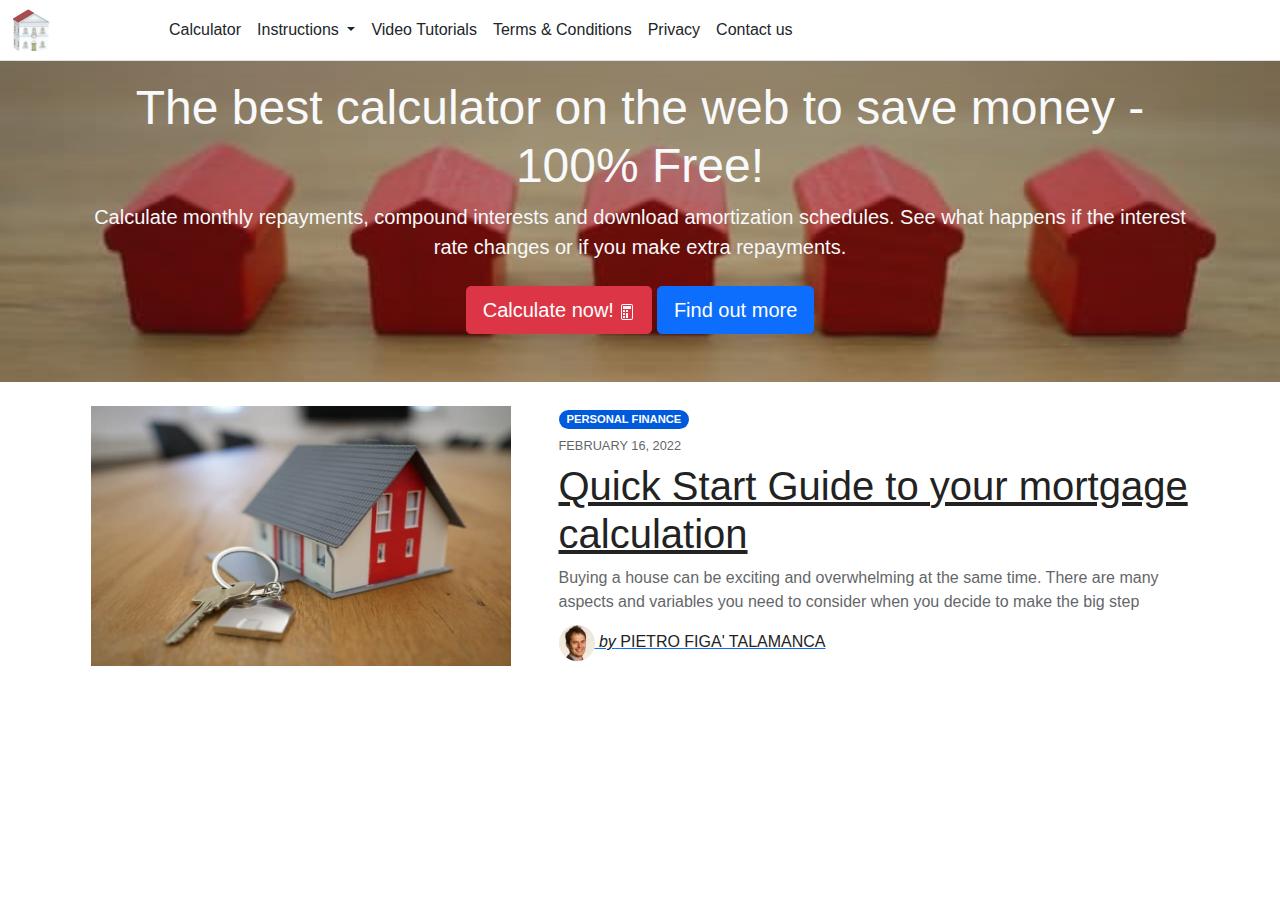
==== index.html @ 788f4bb2 "Update index.html" ====
<!DOCTYPE html>
<html lang="en">
<head>
    <meta charset="utf-8">
    <meta name="viewport" content="width=device-width, initial-scale=1.0">
    <title>Mortgage Calculator Online – Best tool on the web to save money - 100% Free</title>
    <meta name="description" content="Calculate your mortgage monthly repayments, see what happens if the interests change. Easy to use, no sign up needed.">
    <meta name="keywords" content="mortgage calculator, home loan calculator, loan refinance calculator, mortgage refinance calculator, Compound Interest">
    <link rel="stylesheet" href="lib/bootstrap/dist/css/bootstrap.min.css">
    <link rel="stylesheet" href="css/styles.css">
    <link rel="icon" href="Assets/Logo_small_tab.png">
</head>
<body>
    <div data-include="topmenu.html"></div>

    <main role="main" style="margin-top:55px;">
        <section class="jumbotron LSD_Jumbotron text-center py-4 my-4">
            <div class="container">
                <h1 class="display-5 fw-normal text-light article-title">The best calculator on the web to save money - 100% Free!</h1>
                <p class="lead text-light">Calculate monthly repayments, compound interests and download amortization schedules. See what happens if the interest rate changes or if you make extra repayments.</p>
                <p>
                    <a href="https://www.app.mortgage-calculator-online.com" class="btn btn-danger btn-lg my-2">
                        Calculate now!
                        <i>
                            <svg xmlns="http://www.w3.org/2000/svg" width="16" height="16" fill="currentColor" class="bi bi-calculator" viewBox="0 0 16 16">
                                <path d="M12 1a1 1 0 0 1 1 1v12a1 1 0 0 1-1 1H4a1 1 0 0 1-1-1V2a1 1 0 0 1 1-1h8zM4 0a2 2 0 0 0-2 2v12a2 2 0 0 0 2 2h8a2 2 0 0 0 2-2V2a2 2 0 0 0-2-2H4z"></path>
                                <path d="M4 2.5a.5.5 0 0 1 .5-.5h7a.5.5 0 0 1 .5.5v2a.5.5 0 0 1-.5.5h-7a.5.5 0 0 1-.5-.5v-2zm0 4a.5.5 0 0 1 .5-.5h1a.5.5 0 0 1 .5.5v1a.5.5 0 0 1-.5.5h-1a.5.5 0 0 1-.5-.5v-1zm0 3a.5.5 0 0 1 .5-.5h1a.5.5 0 0 1 .5.5v1a.5.5 0 0 1-.5.5h-1a.5.5 0 0 1-.5-.5v-1zm0 3a.5.5 0 0 1 .5-.5h1a.5.5 0 0 1 .5.5v1a.5.5 0 0 1-.5.5h-1a.5.5 0 0 1-.5-.5v-1zm3-6a.5.5 0 0 1 .5-.5h1a.5.5 0 0 1 .5.5v1a.5.5 0 0 1-.5.5h-1a.5.5 0 0 1-.5-.5v-1zm0 3a.5.5 0 0 1 .5-.5h1a.5.5 0 0 1 .5.5v4a.5.5 0 0 1-.5.5h-1a.5.5 0 0 1-.5-.5v-4z"></path>
                            </svg>
                        </i>
                    </a>
                    <a href="Mortgage-guide.html" class="btn btn-primary btn-lg my-2">Find out more</a>
                </p>
            </div>
        </section>

        <section class="LSD-Blog-Container container LSD-entry">
            <div class="row" id="infinite-scroll-container">
                <div class="col-md-12">
                    <article itemscope="itemscope" itemtype="http://schema.org/BlogPosting" itemprop="blogPost">
                        <div class="row" style="padding-bottom: 30px; margin-right: -15px; margin-left: -15px;">
                            <div class="col-sm-5">
                                <a href="Mortgage-guide.html">
                                    <img width="420" height="260" src="Assets/tierra-mallorca-rgJ1J8SDEAY-unsplash.jpg" class="attachment-homepage-list-size size-homepage-list-size wp-post-image" alt="Wooden model of a house with a bunch of keys, symbolizing home ownership instructions" />
                                </a>
                            </div>
                            <div class="col-sm-7 pt-1">
                                <div style="overflow: hidden; margin-bottom: 0.1em;">
                                    <div style="margin-bottom: 5px; padding-right: 5px; display: block; float: left; line-height: 1; vertical-align: top; font-size: .7em; font-weight: 700; text-decoration: none; text-transform: uppercase;">
                                        <span style="cursor: inherit; padding: 3px 8px 2px; display: inline-block; height: auto; line-height: 1.2em; border-radius: 10px; color: #fff; vertical-align: top; text-decoration: none; background-color: #005BDC;">Personal Finance</span>
                                    </div>
                                </div>
                                <div style="opacity: .7; vertical-align: baseline; margin-bottom: 0.5em; font-size: .8em; text-transform: uppercase;">
                                    <span style="color: inherit; margin: 0 2em 0 0; vertical-align: middle;">
                                        <time datetime="2022-02-16T13:43:56+10:00" itemprop="datePublished">February 16, 2022</time>
                                    </span>
                                </div>
                                <h1 class="jumbotron-heading" itemprop="headline">
                                    <a style="color: #222;" href="Mortgage-guide.html">Quick Start Guide to your mortgage calculation</a>
                                </h1>
                                <div style="opacity: .7; line-height: 1.5; margin-bottom: 0.7em;">Buying a house can be exciting and overwhelming at the same time. There are many aspects and variables you need to consider when you decide to make the big step</div>
                                <a href="https://www.linkedin.com/in/pietrofigatalamanca/">
                                    <span style="display: inline-block; vertical-align: middle;">
                                        <img alt="Pietro Figa' Talamanca" src="Assets/P_Pic.jpg" style="margin-right: 10px; width: 36px; margin: 0 auto; border-radius: 50%;" />
                                    </span>
                                    <span style="font-style: italic; color: #222;">by</span>
                                    <span style="text-transform: uppercase; color: #222;">Pietro Figa' Talamanca</span>
                                </a>
                            </div>
                        </div>
                    </article>
                </div>
            </div>
        </section>
    </main>

    <script src="lib/jquery/dist/jquery.min.js"></script>
    <script src="lib/bootstrap/dist/js/bootstrap.bundle.min.js"></script>
    <script src="js/include-menu.js"></script>
</body>
</html>
---- css/styles.css ----
/* Custom styles for the website */

body {
    font-family: Arial, sans-serif;
}

.navbar {
    background-color: #ffffff;
    border-bottom: 1px solid #e0e0e0;
}

.navbar .nav-link {
    color: #000000;
}

.navbar .nav-link:hover {
    color: #0056b3;
}

.jumbotron-heading {
    font-size: 2.5rem;
    font-weight: 500;
    line-height: 1.2;
}

.LSD_Jumbotron {
    background: linear-gradient(rgba(50, 50, 50, 0.3), rgba(50, 50, 50, 0.1)), url('../Assets/tierra-mallorca-JXI2Ap8dTNc-unsplash.jpg');
    background-size: cover;
    background-position: center center;
}

.LSD-Blog-Container .row {
    margin: 0;
    padding: 0;
}

.article-category {
    margin-bottom: 1rem;
}

.article-title {
    color: #ffffff;
}

.article-date {
    margin-bottom: 1rem;
}

.author-link {
    display: flex;
    align-items: center;
}

.author-img {
    margin-right: 10px;
    width: 36px;
    border-radius: 50%;
}

.main-content {
    padding-top: 55px;
}

.footer {
    background-color: #f8f9fa;
    padding: 1rem;
    text-align: center;
}

.blog-pagination a {
    margin: 0 5px;
}

.LSD_BackgroundImage2 {
    background-image: url('../Assets/Logo_small_tab.png');
    background-size: contain;
    background-repeat: no-repeat;
}
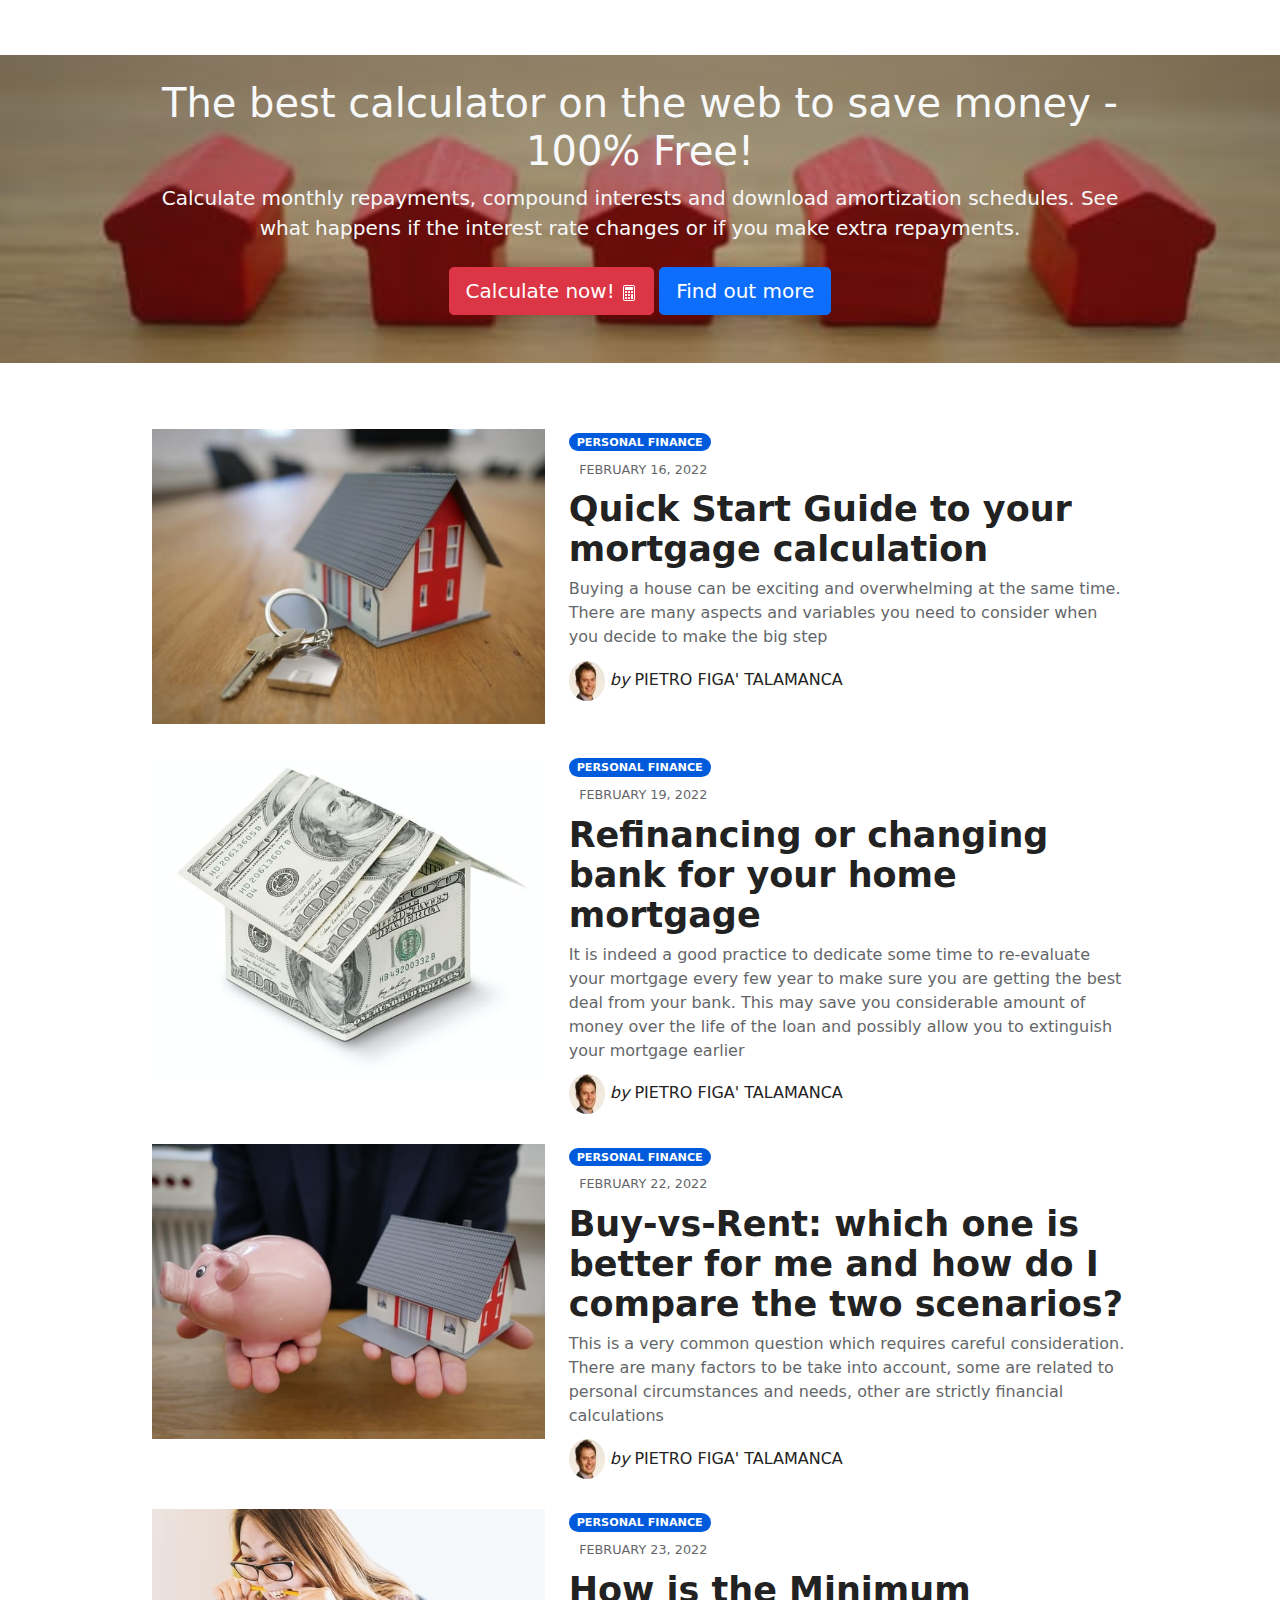
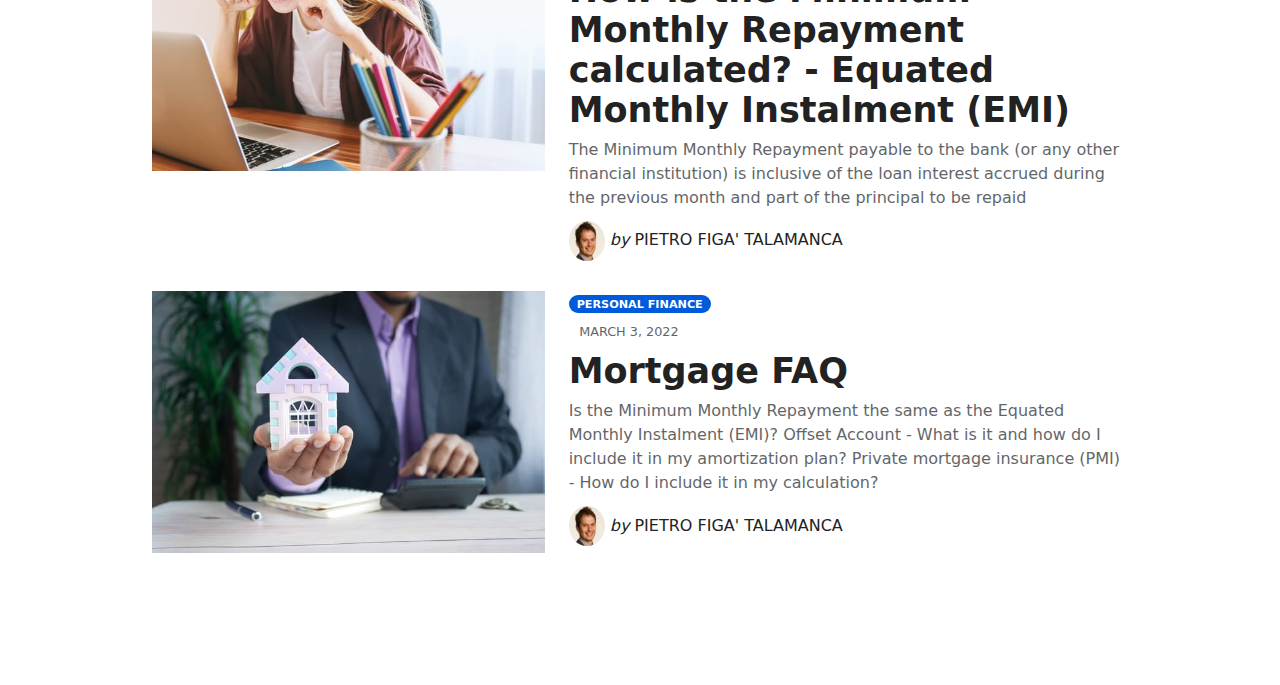
==== commit 5366a7e7: "Handmade" ====
--- a/index.html
+++ b/index.html
@@ -1,80 +1,281 @@
+
 <!DOCTYPE html>
 <html lang="en">
+
+
 <head>
-    <meta charset="utf-8">
-    <meta name="viewport" content="width=device-width, initial-scale=1.0">
-    <title>Mortgage Calculator Online – Best tool on the web to save money - 100% Free</title>
-    <meta name="description" content="Calculate your mortgage monthly repayments, see what happens if the interests change. Easy to use, no sign up needed.">
-    <meta name="keywords" content="mortgage calculator, home loan calculator, loan refinance calculator, mortgage refinance calculator, Compound Interest">
-    <link rel="stylesheet" href="lib/bootstrap/dist/css/bootstrap.min.css">
-    <link rel="stylesheet" href="css/styles.css">
-    <link rel="icon" href="Assets/Logo_small_tab.png">
+    
+    <script async src="https://pagead2.googlesyndication.com/pagead/js/adsbygoogle.js?client=ca-pub-4188197119245665"
+     crossorigin="anonymous"></script>
+    
+    <meta charset="utf-8" />
+    <meta name="viewport" content="width=device-width, initial-scale=1.0" />
+    <title>Mortgage Calculator &#x2013; FREE! </title>
+
+
+
+<meta name="description" content="Calculate your mortgage monthly repayments, see what happens if the interests change. Easy to use, no sign up needed.">
+    <meta name="keywords" content="mortgage calculator, morgage calculator, mortgage caculater, morgage caculater, mortgage calculator monthly payment, mortgage calculator with extra payments, mortgage calculator app, mortgage calculator canada, mortgage calculator uk, morgage calculator formula, morgage caculater formula, mortgage caculater formula, morgage calculator canada, mortgage caculater canada, morgage calculator uk, morgage caculater canada, mortgage caculater uk, morgage caculater uk" />
+
+    <meta name="google-site-verification" content="1e32amAsIhcjnniWPD1Z1O2ujYNUBiGy9SEZVgwBjfk" />
+    <meta name="p:domain_verify" content="61da562d30f2eb0b508a7dcbc0988277" /> <!--Pinterest-->
+
+    <link rel="stylesheet" href="lib/bootstrap/dist/css/bootstrap.min.css" />
+    <link rel="stylesheet" href="css/sited6ab.css?v=LKgXnOT71qH8-6R6Qz0LZAA0JWt9eX24TVraSShV5bo" />
+    <link rel="stylesheet" href="AspCorePOC.stylesb21f.css?v=fwntdCdYQKenxJHWRF_RyZ0mTrzoKbPcGIkeerfV-LY" />
+        <link rel="icon" href="Assets/Logo_small_tab.png">
+
 </head>
 <body>
+    <!--<header>
+        <nav b-cyro5tijtr class="navbar navbar-expand-sm navbar-toggleable-sm navbar-light bg-white border-bottom box-shadow mb-3 fixed-top">
+            <div b-cyro5tijtr class="container">
+        <button b-cyro5tijtr type="button" id="logoSmall" onclick="window.location.href = 'index.html'" class="btn btn-link LSD_BackgroundImage2 m-0 p-0" href="#" style="min-height:44px; min-width:149px"></button>
+
+                <button b-cyro5tijtr class="navbar-toggler" type="button" data-bs-toggle="collapse" data-bs-target=".navbar-collapse" aria-controls="navbarSupportedContent"
+                        aria-expanded="false" aria-label="Toggle navigation">
+                    <span b-cyro5tijtr class="navbar-toggler-icon"></span>
+                </button>
+                <div b-cyro5tijtr class="navbar-collapse collapse d-sm-inline-flex justify-content-between">
+                    <ul b-cyro5tijtr class="navbar-nav flex-grow-1">
+                        <li b-cyro5tijtr class="nav-item">
+                            <a b-cyro5tijtr class="nav-link text-dark"  href="https://localhost:7267/">Calculator</a>
+                        </li>
+
+                        <li b-cyro5tijtr class="nav-item dropdown">
+                            <a b-cyro5tijtr class="nav-link text-dark dropdown-toggle" href="#" id="navbarDropdown" role="button" data-bs-toggle="dropdown" aria-expanded="false">
+                                Instructions
+                            </a>
+                            <ul b-cyro5tijtr class="dropdown-menu" aria-labelledby="navbarDropdown">
+                                <li b-cyro5tijtr><a class="dropdown-item" href="Mortgage-guide.html">1. Quick start guide</a></li>
+                                <li b-cyro5tijtr><a class="dropdown-item" href="Refinance.html">2. Refinancing or changing bank</a></li>
+                                <li b-cyro5tijtr><a class="dropdown-item" href="Buy-vs-rent.html">3. Buy-vs-Rent: which one is better</a></li>
+                                <li b-cyro5tijtr><a class="dropdown-item" href="Equated-monthly-instalment.html">4. Equated Monthly Instalment</a></li>
+                                <li b-cyro5tijtr><a class="dropdown-item" href="Mortgage-faq.html">5. Mortgage FAQ</a></li>
+
+                            </ul>
+                        </li>
+
+
+
+
+
+                        <li b-cyro5tijtr class="nav-item">
+                            <a class="nav-link text-dark" href="Terms-and-conditions.html">Terms &amp; Conditions</a>
+                        </li>
+                        <li b-cyro5tijtr class="nav-item">
+                            <a class="nav-link text-dark" href="Privacy.html">Privacy</a>
+                        </li>
+                        <li b-cyro5tijtr class="nav-item">
+                            <a class="nav-link text-dark" href="Contacts.html">Contact us</a>
+                        </li>
+                    </ul>
+                </div>
+            </div>
+        </nav>
+    </header>-->
+
     <div data-include="topmenu.html"></div>
 
-    <main role="main" style="margin-top:55px;">
-        <section class="jumbotron LSD_Jumbotron text-center py-4 my-4">
-            <div class="container">
-                <h1 class="display-5 fw-normal text-light article-title">The best calculator on the web to save money - 100% Free!</h1>
-                <p class="lead text-light">Calculate monthly repayments, compound interests and download amortization schedules. See what happens if the interest rate changes or if you make extra repayments.</p>
-                <p>
-                    <a href="https://www.app.mortgage-calculator-online.com" class="btn btn-danger btn-lg my-2">
-                        Calculate now!
-                        <i>
-                            <svg xmlns="http://www.w3.org/2000/svg" width="16" height="16" fill="currentColor" class="bi bi-calculator" viewBox="0 0 16 16">
-                                <path d="M12 1a1 1 0 0 1 1 1v12a1 1 0 0 1-1 1H4a1 1 0 0 1-1-1V2a1 1 0 0 1 1-1h8zM4 0a2 2 0 0 0-2 2v12a2 2 0 0 0 2 2h8a2 2 0 0 0 2-2V2a2 2 0 0 0-2-2H4z"></path>
-                                <path d="M4 2.5a.5.5 0 0 1 .5-.5h7a.5.5 0 0 1 .5.5v2a.5.5 0 0 1-.5.5h-7a.5.5 0 0 1-.5-.5v-2zm0 4a.5.5 0 0 1 .5-.5h1a.5.5 0 0 1 .5.5v1a.5.5 0 0 1-.5.5h-1a.5.5 0 0 1-.5-.5v-1zm0 3a.5.5 0 0 1 .5-.5h1a.5.5 0 0 1 .5.5v1a.5.5 0 0 1-.5.5h-1a.5.5 0 0 1-.5-.5v-1zm0 3a.5.5 0 0 1 .5-.5h1a.5.5 0 0 1 .5.5v1a.5.5 0 0 1-.5.5h-1a.5.5 0 0 1-.5-.5v-1zm3-6a.5.5 0 0 1 .5-.5h1a.5.5 0 0 1 .5.5v1a.5.5 0 0 1-.5.5h-1a.5.5 0 0 1-.5-.5v-1zm0 3a.5.5 0 0 1 .5-.5h1a.5.5 0 0 1 .5.5v4a.5.5 0 0 1-.5.5h-1a.5.5 0 0 1-.5-.5v-4z"></path>
-                            </svg>
-                        </i>
-                    </a>
-                    <a href="Mortgage-guide.html" class="btn btn-primary btn-lg my-2">Find out more</a>
-                </p>
+
+    <main b-cyro5tijtr role="main" class="" style=" margin-top:55px; ">
+
+        <style>
+            html {
+                scroll-behavior: smooth;
+            }
+
+            #section1 {
+                height: 100px;
+                background-color: green;
+            }
+
+            #section2 {
+                height: 100px;
+                background-color: silver;
+            }
+
+            .LSD_Jumbotron {
+                /*background-image: url("...");*/
+                background: linear-gradient( rgba(50, 50, 50, 0.3), rgba(50, 50, 50, 0.1) ), url('Assets/tierra-mallorca-JXI2Ap8dTNc-unsplash.jpg');
+                background-size: cover;
+                background-position: center center;
+            }
+
+            .jumbotron {
+                background-color: rgba(255,255,255,0);
+                border-radius: 0;
+            }
+        </style>
+
+
+        <main role="main">
+
+            <section class="jumbotron LSD_Jumbotron text-center py-4 my-4">
+                <div class="container">
+                    <h1 class="jumbotron-heading text-light">The best calculator on the web to save money - 100% Free!</h1>
+                    <p class="lead text-light">Calculate monthly repayments, compound interests and download amortization schedules. See what happens if the interest rate changes or if you make extra repayments.</p>
+                    <p>
+                        <a href="calculator.html" class="btn btn-danger btn-lg my-2">
+                            Calculate now!
+                            <i>
+                                <svg xmlns="http://www.w3.org/2000/svg" width="16" height="16" fill="currentColor" class="bi bi-calculator" viewBox="0 0 16 16">
+                                    <path d="M12 1a1 1 0 0 1 1 1v12a1 1 0 0 1-1 1H4a1 1 0 0 1-1-1V2a1 1 0 0 1 1-1h8zM4 0a2 2 0 0 0-2 2v12a2 2 0 0 0 2 2h8a2 2 0 0 0 2-2V2a2 2 0 0 0-2-2H4z" />
+                                    <path d="M4 2.5a.5.5 0 0 1 .5-.5h7a.5.5 0 0 1 .5.5v2a.5.5 0 0 1-.5.5h-7a.5.5 0 0 1-.5-.5v-2zm0 4a.5.5 0 0 1 .5-.5h1a.5.5 0 0 1 .5.5v1a.5.5 0 0 1-.5.5h-1a.5.5 0 0 1-.5-.5v-1zm0 3a.5.5 0 0 1 .5-.5h1a.5.5 0 0 1 .5.5v1a.5.5 0 0 1-.5.5h-1a.5.5 0 0 1-.5-.5v-1zm0 3a.5.5 0 0 1 .5-.5h1a.5.5 0 0 1 .5.5v1a.5.5 0 0 1-.5.5h-1a.5.5 0 0 1-.5-.5v-1zm3-6a.5.5 0 0 1 .5-.5h1a.5.5 0 0 1 .5.5v1a.5.5 0 0 1-.5.5h-1a.5.5 0 0 1-.5-.5v-1zm0 3a.5.5 0 0 1 .5-.5h1a.5.5 0 0 1 .5.5v1a.5.5 0 0 1-.5.5h-1a.5.5 0 0 1-.5-.5v-1zm0 3a.5.5 0 0 1 .5-.5h1a.5.5 0 0 1 .5.5v1a.5.5 0 0 1-.5.5h-1a.5.5 0 0 1-.5-.5v-1zm3-6a.5.5 0 0 1 .5-.5h1a.5.5 0 0 1 .5.5v1a.5.5 0 0 1-.5.5h-1a.5.5 0 0 1-.5-.5v-1zm0 3a.5.5 0 0 1 .5-.5h1a.5.5 0 0 1 .5.5v4a.5.5 0 0 1-.5.5h-1a.5.5 0 0 1-.5-.5v-4z" />
+                                </svg>
+                            </i>
+                        </a>
+                        <a href="Mortgage-guide.html" class="btn btn-primary btn-lg my-2">Find out more</a>
+                    </p>
+                </div>
+            </section>
+
+
+            <div class="LSD-Blog-Container container LSD-entry">
+                <div class="row" id="infinite-scroll-container">
+                    <div class="col-md-12">
+                        <article id="1" class style="display: block; margin:0; padding:0; border:0; font: inherit; vertical-align: baseline; box-sizing:border-box; word-break:break-word " itemscope="itemscope" itemtype="http://schema.org/BlogPosting" itemprop="blogPost">
+                            <div class="row " style="padding-bottom: 30px; margin-right: -15px; margin-left: -15px;">
+                                <div class="col-sm-5"><a class href="Mortgage-guide.html"><img width="420" height="260" src="Assets/tierra-mallorca-rgJ1J8SDEAY-unsplash.jpg" style="width: 100%; height: auto;margin: 0 auto;max-width: 100%;" class="attachment-homepage-list-size size-homepage-list-size wp-post-image" alt /></a></div>
+                                <div class="col-sm-7 pt-1">
+                                    <div class style="overflow: hidden; margin-bottom: 0.1em;"><div class style="margin-bottom: 5px; padding-right: 5px; display: block; float: left; line-height: 1; vertical-align: top; font-size: .7em; font-weight: 700; text-decoration: none; text-transform: uppercase;"><span style="cursor:inherit; padding: 3px 8px 2px; display: inline-block; height: auto; line-height: 1.2em; border-radius: 10px; color: #fff;  vertical-align: top; text-decoration: none; background-color: #005BDC; color: #ffffff; " rel="category tag">Personal Finance</span></div></div>
+                                    <div class style="opacity: .7;vertical-align: baseline; margin-bottom: 0.5em; font-size: .8em;text-transform: uppercase;">
+                                        <span class style=" color: inherit; margin: 0 2em 0 0;vertical-align: middle;">
+                                            <span class style="top: 2px;color: inherit;padding-right: 0.5em; position: relative; top: 1px; display: inline-block; font-family: Glyphicons Halflings;font-style: normal; line-height: 1;" aria-hidden="true"></span>
+                                            <time class datetime="2022-02-16T13:43:56&#x2B;10:00" itemprop="datePublished">February 16, 2022</time>
+                                        </span>
+                                    </div>
+                                    <h1 class="jumbotron-heading" style=" margin: 9px auto 8px;font-weight: 600; line-height: 40px;font-size: 35px;opacity: 1;visibility: visible;transition: opacity 0.24s ease-in-out; word-break: break-word;" itemprop="headline"><a style="color: #222;" href="Mortgage-guide.html">Quick Start Guide to your mortgage calculation</a></h1>
+                                    <div class style=" opacity: .7; line-height: 1.5; margin-bottom: 0.7em;">Buying a house can be exciting and overwhelming at the same time. There are many aspects and variables you need to consider when you decide to make the big step</div>
+                                    <a class href="https://www.linkedin.com/in/pietrofigatalamanca/">
+                                        <span class style="display: inline-block; vertical-align: middle;"><img alt src="Assets/P_Pic.jpg" class style="margin-right: 10px; width: 36px;margin: 0 auto;border-radius: 50%;" height="40" width="40" loading="lazy" /></span>
+                                        <span class style="font-style: italic;color: #222;">by</span>
+                                        <span class style="text-transform: uppercase;color: #222;">Pietro Figa&#x27; Talamanca</span>
+                                    </a>
+                                </div>
+                            </div>
+                        </article>
+                    </div>
+                </div>
+
+                <div>
+                    <div class="col-md-12">
+                        <article id="2" class style="display: block; margin:0; padding:0; border:0; font: inherit; vertical-align: baseline; box-sizing:border-box; word-break:break-word " itemscope="itemscope" itemtype="http://schema.org/BlogPosting" itemprop="blogPost">
+                            <div class="row " style="padding-bottom: 30px; margin-right: -15px; margin-left: -15px;">
+                                <div class="col-sm-5"><a class href="Refinance.html"><img width="420" height="260" src="Assets/kostiantyn-li-1sCXwVoqKAw-unsplash.jpg" style="width: 100%; height: auto;margin: 0 auto;max-width: 100%;" class="attachment-homepage-list-size size-homepage-list-size wp-post-image" alt /></a></div>
+                                <div class="col-sm-7 pt-1">
+                                    <div class style="overflow: hidden; margin-bottom: 0.1em;"><div class style="margin-bottom: 5px; padding-right: 5px; display: block; float: left; line-height: 1; vertical-align: top; font-size: .7em; font-weight: 700; text-decoration: none; text-transform: uppercase;"><span style="cursor:inherit; padding: 3px 8px 2px; display: inline-block; height: auto; line-height: 1.2em; border-radius: 10px; color: #fff;  vertical-align: top; text-decoration: none; background-color: #005BDC; color: #ffffff; " rel="category tag">Personal Finance</span></div></div>
+                                    <div class style="opacity: .7;vertical-align: baseline; margin-bottom: 0.5em; font-size: .8em;text-transform: uppercase;">
+                                        <span class style=" color: inherit; margin: 0 2em 0 0;vertical-align: middle;">
+                                            <span class style="top: 2px;color: inherit;padding-right: 0.5em; position: relative; top: 1px; display: inline-block; font-family: Glyphicons Halflings;font-style: normal; line-height: 1;" aria-hidden="true"></span>
+                                            <time class datetime="2022-02-16T13:43:56&#x2B;10:00" itemprop="datePublished">February 19, 2022</time>
+                                        </span>
+                                    </div>
+                                    <h1 class="jumbotron-heading" style=" margin: 9px auto 8px;font-weight: 600; line-height: 40px;font-size: 35px;opacity: 1;visibility: visible;transition: opacity 0.24s ease-in-out; word-break: break-word;" itemprop="headline"><a style="color: #222;" href="Refinance.html">Refinancing or changing bank for your home mortgage</a></h1>
+                                    <div class style=" opacity: .7; line-height: 1.5; margin-bottom: 0.7em;">It is indeed a good practice to dedicate some time to re-evaluate your mortgage every few year to make sure you are getting the best deal from your bank. This may save you considerable amount of money over the life of the loan and possibly allow you to extinguish your mortgage earlier</div>
+                                    <a class href="https://www.linkedin.com/in/pietrofigatalamanca/">
+                                        <span class style="display: inline-block; vertical-align: middle;"><img alt src="Assets/P_Pic.jpg" class style="margin-right: 10px; width: 36px;margin: 0 auto;border-radius: 50%;" height="40" width="40" loading="lazy" /></span>
+                                        <span class style="font-style: italic;color: #222;">by</span>
+                                        <span class style="text-transform: uppercase;color: #222;">Pietro Figa&#x27; Talamanca</span>
+                                    </a>
+                                </div>
+                            </div>
+                        </article>
+                    </div>
+                </div>
+
+                <div>
+                    <div class="col-md-12">
+                        <article id="3" class style="display: block; margin:0; padding:0; border:0; font: inherit; vertical-align: baseline; box-sizing:border-box; word-break:break-word " itemscope="itemscope" itemtype="http://schema.org/BlogPosting" itemprop="blogPost">
+                            <div class="row " style="padding-bottom: 30px; margin-right: -15px; margin-left: -15px;">
+                                <div class="col-sm-5"><a class href="Buy-vs-rent.html"><img width="420" height="260" src="Assets/tierra-mallorca-bXmuxaT6PjY-unsplash.jpg" style="width: 100%; height: auto;margin: 0 auto;max-width: 100%;" class="attachment-homepage-list-size size-homepage-list-size wp-post-image" alt /></a></div>
+                                <div class="col-sm-7 pt-1">
+                                    <div class style="overflow: hidden; margin-bottom: 0.1em;"><div class style="margin-bottom: 5px; padding-right: 5px; display: block; float: left; line-height: 1; vertical-align: top; font-size: .7em; font-weight: 700; text-decoration: none; text-transform: uppercase;"><span style="cursor:inherit; padding: 3px 8px 2px; display: inline-block; height: auto; line-height: 1.2em; border-radius: 10px; color: #fff;  vertical-align: top; text-decoration: none; background-color: #005BDC; color: #ffffff; " rel="category tag">Personal Finance</span></div></div>
+                                    <div class style="opacity: .7;vertical-align: baseline; margin-bottom: 0.5em; font-size: .8em;text-transform: uppercase;">
+                                        <span class style=" color: inherit; margin: 0 2em 0 0;vertical-align: middle;">
+                                            <span class style="top: 2px;color: inherit;padding-right: 0.5em; position: relative; top: 1px; display: inline-block; font-family: Glyphicons Halflings;font-style: normal; line-height: 1;" aria-hidden="true"></span>
+                                            <time class datetime="2022-02-16T13:43:56&#x2B;10:00" itemprop="datePublished">February 22, 2022</time>
+                                        </span>
+                                    </div>
+                                    <h1 class="jumbotron-heading" style=" margin: 9px auto 8px;font-weight: 600; line-height: 40px;font-size: 35px;opacity: 1;visibility: visible;transition: opacity 0.24s ease-in-out; word-break: break-word;" itemprop="headline"><a style="color: #222;" href="Buy-vs-rent.html">Buy-vs-Rent: which one is better for me and how do I compare the two scenarios? </a></h1>
+                                    <div class style=" opacity: .7; line-height: 1.5; margin-bottom: 0.7em;">This is a very common question which requires careful consideration. There are many factors to be take into account, some are related to personal circumstances and needs, other are strictly financial calculations</div>
+                                    <a class href="https://www.linkedin.com/in/pietrofigatalamanca/">
+                                        <span class style="display: inline-block; vertical-align: middle;"><img alt src="Assets/P_Pic.jpg" class style="margin-right: 10px; width: 36px;margin: 0 auto;border-radius: 50%;" height="40" width="40" loading="lazy" /></span>
+                                        <span class style="font-style: italic;color: #222;">by</span>
+                                        <span class style="text-transform: uppercase;color: #222;">Pietro Figa&#x27; Talamanca</span>
+                                    </a>
+                                </div>
+                            </div>
+                        </article>
+                    </div>
+                </div>
+
+                <div>
+                    <div class="col-md-12">
+                        <article id="4" class style="display: block; margin:0; padding:0; border:0; font: inherit; vertical-align: baseline; box-sizing:border-box; word-break:break-word " itemscope="itemscope" itemtype="http://schema.org/BlogPosting" itemprop="blogPost">
+                            <div class="row " style="padding-bottom: 30px; margin-right: -15px; margin-left: -15px;">
+                                <div class="col-sm-5"><a class href="Equated-monthly-instalment.html"><img width="420" height="260" src="Assets/jeshoots-com-2vD8lIhdnw-unsplash.jpg" style="width: 100%; height: auto;margin: 0 auto;max-width: 100%;" class="attachment-homepage-list-size size-homepage-list-size wp-post-image" alt /></a></div>
+                                <div class="col-sm-7 pt-1">
+                                    <div class style="overflow: hidden; margin-bottom: 0.1em;"><div class style="margin-bottom: 5px; padding-right: 5px; display: block; float: left; line-height: 1; vertical-align: top; font-size: .7em; font-weight: 700; text-decoration: none; text-transform: uppercase;"><span style="cursor:inherit; padding: 3px 8px 2px; display: inline-block; height: auto; line-height: 1.2em; border-radius: 10px; color: #fff;  vertical-align: top; text-decoration: none; background-color: #005BDC; color: #ffffff; " rel="category tag">Personal Finance</span></div></div>
+                                    <div class style="opacity: .7;vertical-align: baseline; margin-bottom: 0.5em; font-size: .8em;text-transform: uppercase;">
+                                        <span class style=" color: inherit; margin: 0 2em 0 0;vertical-align: middle;">
+                                            <span class style="top: 2px;color: inherit;padding-right: 0.5em; position: relative; top: 1px; display: inline-block; font-family: Glyphicons Halflings;font-style: normal; line-height: 1;" aria-hidden="true"></span>
+                                            <time class datetime="2022-02-16T13:43:56&#x2B;10:00" itemprop="datePublished">February 23, 2022</time>
+                                        </span>
+                                    </div>
+                                    <h1 class="jumbotron-heading" style=" margin: 9px auto 8px;font-weight: 600; line-height: 40px;font-size: 35px;opacity: 1;visibility: visible;transition: opacity 0.24s ease-in-out; word-break: break-word;" itemprop="headline"><a style="color: #222;" href="Equated-monthly-instalment.html">How is the Minimum Monthly Repayment calculated? - Equated Monthly Instalment (EMI)</a></h1>
+                                    <div class style=" opacity: .7; line-height: 1.5; margin-bottom: 0.7em;">The Minimum Monthly Repayment payable to the bank (or any other financial institution) is inclusive of the loan interest accrued during the previous month and part of the principal to be repaid</div>
+                                    <a class href="https://www.linkedin.com/in/pietrofigatalamanca/">
+                                        <span class style="display: inline-block; vertical-align: middle;"><img alt src="Assets/P_Pic.jpg" class style="margin-right: 10px; width: 36px;margin: 0 auto;border-radius: 50%;" height="40" width="40" loading="lazy" /></span>
+                                        <span class style="font-style: italic;color: #222;">by</span>
+                                        <span class style="text-transform: uppercase;color: #222;">Pietro Figa&#x27; Talamanca</span>
+                                    </a>
+                                </div>
+                            </div>
+                        </article>
+                    </div>
+                </div>
+
+                <div>
+                    <div class="col-md-12">
+                        <article id="5" class style="display: block; margin:0; padding:0; border:0; font: inherit; vertical-align: baseline; box-sizing:border-box; word-break:break-word " itemscope="itemscope" itemtype="http://schema.org/BlogPosting" itemprop="blogPost">
+                            <div class="row " style="padding-bottom: 30px; margin-right: -15px; margin-left: -15px;">
+                                <div class="col-sm-5"><a class href="Mortgage-faq.html"><img width="420" height="260" src="Assets/towfiqu-barbhuiya-05XcCfTOzN4-unsplash.jpg" style="width: 100%; height: auto;margin: 0 auto;max-width: 100%;" class="attachment-homepage-list-size size-homepage-list-size wp-post-image" alt /></a></div>
+                                <div class="col-sm-7 pt-1">
+                                    <div class style="overflow: hidden; margin-bottom: 0.1em;"><div class style="margin-bottom: 5px; padding-right: 5px; display: block; float: left; line-height: 1; vertical-align: top; font-size: .7em; font-weight: 700; text-decoration: none; text-transform: uppercase;"><span style="cursor:inherit; padding: 3px 8px 2px; display: inline-block; height: auto; line-height: 1.2em; border-radius: 10px; color: #fff;  vertical-align: top; text-decoration: none; background-color: #005BDC; color: #ffffff; " rel="category tag">Personal Finance</span></div></div>
+                                    <div class style="opacity: .7;vertical-align: baseline; margin-bottom: 0.5em; font-size: .8em;text-transform: uppercase;">
+                                        <span class style=" color: inherit; margin: 0 2em 0 0;vertical-align: middle;">
+                                            <span class style="top: 2px;color: inherit;padding-right: 0.5em; position: relative; top: 1px; display: inline-block; font-family: Glyphicons Halflings;font-style: normal; line-height: 1;" aria-hidden="true"></span>
+                                            <time class datetime="2022-02-16T13:43:56&#x2B;10:00" itemprop="datePublished">March 3, 2022</time>
+                                        </span>
+                                    </div>
+                                    <h1 class="jumbotron-heading" style=" margin: 9px auto 8px;font-weight: 600; line-height: 40px;font-size: 35px;opacity: 1;visibility: visible;transition: opacity 0.24s ease-in-out; word-break: break-word;" itemprop="headline"><a style="color: #222;" href="Mortgage-faq.html">Mortgage FAQ</a></h1>
+                                    <div class style=" opacity: .7; line-height: 1.5; margin-bottom: 0.7em;">Is the Minimum Monthly Repayment the same as the Equated Monthly Instalment (EMI)? Offset Account - What is it and how do I include it in my amortization plan? Private mortgage insurance (PMI) - How do I include it in my calculation?</div>
+                                    <a class href="https://www.linkedin.com/in/pietrofigatalamanca/">
+                                        <span class style="display: inline-block; vertical-align: middle;"><img alt src="Assets/P_Pic.jpg" class style="margin-right: 10px; width: 36px;margin: 0 auto;border-radius: 50%;" height="40" width="40" loading="lazy" /></span>
+                                        <span class style="font-style: italic;color: #222;">by</span>
+                                        <span class style="text-transform: uppercase;color: #222;">Pietro Figa&#x27; Talamanca</span>
+                                    </a>
+                                </div>
+                            </div>
+                        </article>
+                    </div>
+                </div>
             </div>
-        </section>
-
-        <section class="LSD-Blog-Container container LSD-entry">
-            <div class="row" id="infinite-scroll-container">
-                <div class="col-md-12">
-                    <article itemscope="itemscope" itemtype="http://schema.org/BlogPosting" itemprop="blogPost">
-                        <div class="row" style="padding-bottom: 30px; margin-right: -15px; margin-left: -15px;">
-                            <div class="col-sm-5">
-                                <a href="Mortgage-guide.html">
-                                    <img width="420" height="260" src="Assets/tierra-mallorca-rgJ1J8SDEAY-unsplash.jpg" class="attachment-homepage-list-size size-homepage-list-size wp-post-image" alt="Wooden model of a house with a bunch of keys, symbolizing home ownership instructions" />
-                                </a>
-                            </div>
-                            <div class="col-sm-7 pt-1">
-                                <div style="overflow: hidden; margin-bottom: 0.1em;">
-                                    <div style="margin-bottom: 5px; padding-right: 5px; display: block; float: left; line-height: 1; vertical-align: top; font-size: .7em; font-weight: 700; text-decoration: none; text-transform: uppercase;">
-                                        <span style="cursor: inherit; padding: 3px 8px 2px; display: inline-block; height: auto; line-height: 1.2em; border-radius: 10px; color: #fff; vertical-align: top; text-decoration: none; background-color: #005BDC;">Personal Finance</span>
-                                    </div>
-                                </div>
-                                <div style="opacity: .7; vertical-align: baseline; margin-bottom: 0.5em; font-size: .8em; text-transform: uppercase;">
-                                    <span style="color: inherit; margin: 0 2em 0 0; vertical-align: middle;">
-                                        <time datetime="2022-02-16T13:43:56+10:00" itemprop="datePublished">February 16, 2022</time>
-                                    </span>
-                                </div>
-                                <h1 class="jumbotron-heading" itemprop="headline">
-                                    <a style="color: #222;" href="Mortgage-guide.html">Quick Start Guide to your mortgage calculation</a>
-                                </h1>
-                                <div style="opacity: .7; line-height: 1.5; margin-bottom: 0.7em;">Buying a house can be exciting and overwhelming at the same time. There are many aspects and variables you need to consider when you decide to make the big step</div>
-                                <a href="https://www.linkedin.com/in/pietrofigatalamanca/">
-                                    <span style="display: inline-block; vertical-align: middle;">
-                                        <img alt="Pietro Figa' Talamanca" src="Assets/P_Pic.jpg" style="margin-right: 10px; width: 36px; margin: 0 auto; border-radius: 50%;" />
-                                    </span>
-                                    <span style="font-style: italic; color: #222;">by</span>
-                                    <span style="text-transform: uppercase; color: #222;">Pietro Figa' Talamanca</span>
-                                </a>
-                            </div>
-                        </div>
-                    </article>
-                </div>
-            </div>
-        </section>
+        </main>
+
+
+
     </main>
+
+
 
     <script src="lib/jquery/dist/jquery.min.js"></script>
     <script src="lib/bootstrap/dist/js/bootstrap.bundle.min.js"></script>
-    <script src="js/include-menu.js"></script>
+    <script src="js/site441a.js?v=BxFAw9RUJ1E4NycpKEjCNDeoSvr4RPHixdBq5wDnkeY"></script>
+
+
 </body>
+
 </html>
+<base  />  
--- a/css/sited6ab.css
+++ b/css/sited6ab.css
@@ -0,0 +1,101 @@
+html {
+  font-size: 14px;
+}
+
+@media (min-width: 768px) {
+  html {
+    font-size: 16px;
+  }
+}
+
+html {
+  position: relative;
+  min-height: 100%;
+}
+
+body {
+  margin-bottom: 60px;
+}
+
+a {
+  text-decoration: none;
+}
+
+a:hover {
+  text-decoration: underline;
+}
+
+.container {
+  padding-right: 15px;
+  padding-left: 15px;
+  margin-right: auto;
+  margin-left: auto;
+}
+
+.LSD-Blog-Container {}
+
+@media (min-width: 1200px) {
+  .container, .container-lg, .container-md, .container-sm, .container-xl {
+    max-width: 1001px;
+  }
+}
+
+@media (max-width: 1150px) {
+  .LSD-Blog-Container {
+    max-width: 100%;
+    padding-left: 3em;
+    padding-right: 3em;
+  }
+}
+
+@media (max-width: 1300px) {
+  .LSD-Blog-Container {
+    max-width: 1000px;
+  }
+}
+
+.LSD-entry {
+  padding-top: 42px;
+  padding-bottom: 42px;
+  line-height: 1.7;
+  word-break: break-word;
+}
+
+.LSD_BackgroundImage2 {
+  background-image: url('Assets/Logo_small_red.png'); /* Ensure the path is correct */
+  background-color: transparent;
+  background-repeat: no-repeat;
+  background-size: contain;
+  transition: .3s ease;
+}
+
+@media (min-width: 768px) {
+  .LSD_BackgroundImage2 {
+    /* display: none; */
+  }
+}
+
+.LSD_Jumbotron {
+  background: linear-gradient(rgba(50, 50, 50, 0.3), rgba(50, 50, 50, 0.1)), url('Assets/tierra-mallorca-JXI2Ap8dTNc-unsplash.jpg'); /* Ensure the path is correct */
+  background-size: cover;
+  background-position: center center;
+}
+
+.jumbotron {
+  background-color: rgba(255, 255, 255, 0);
+  border-radius: 0;
+}
+
+html {
+  scroll-behavior: smooth;
+}
+
+#section1 {
+  height: 100px;
+  background-color: green;
+}
+
+#section2 {
+  height: 100px;
+  background-color: silver;
+}
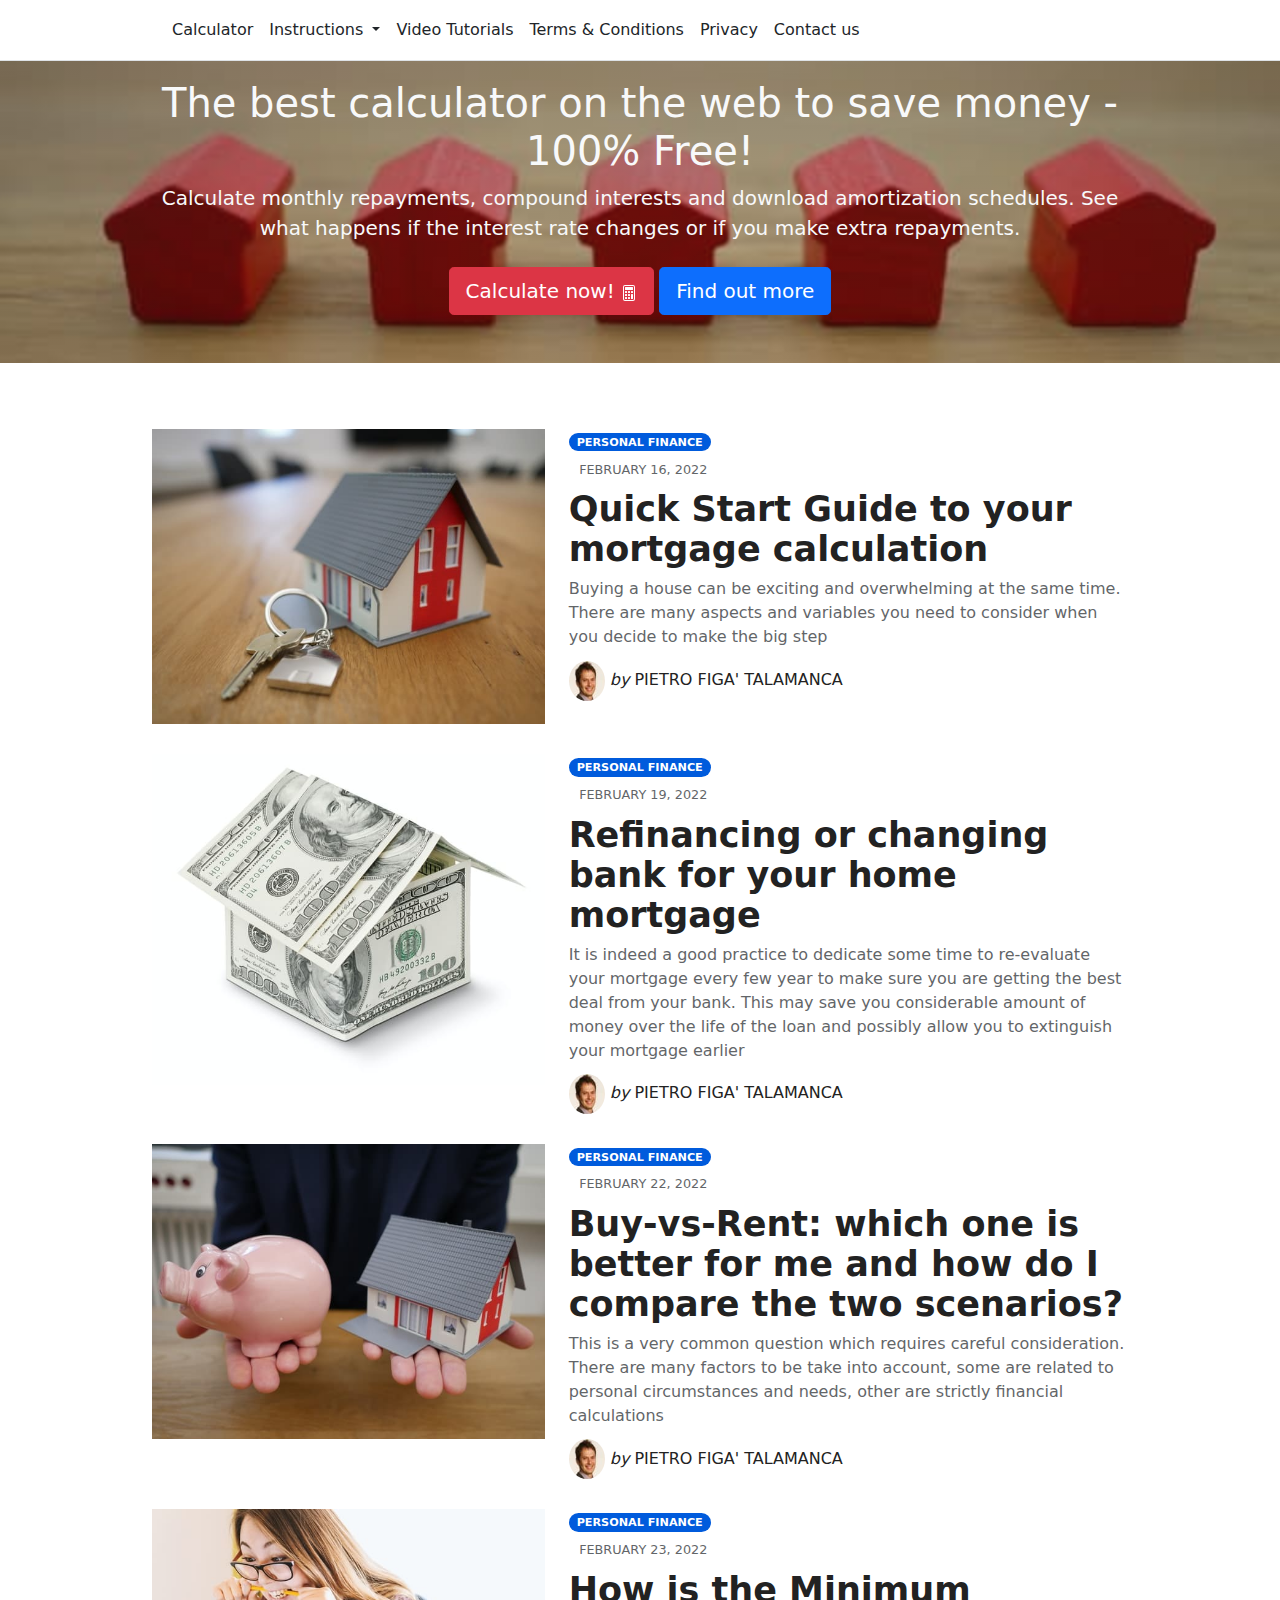
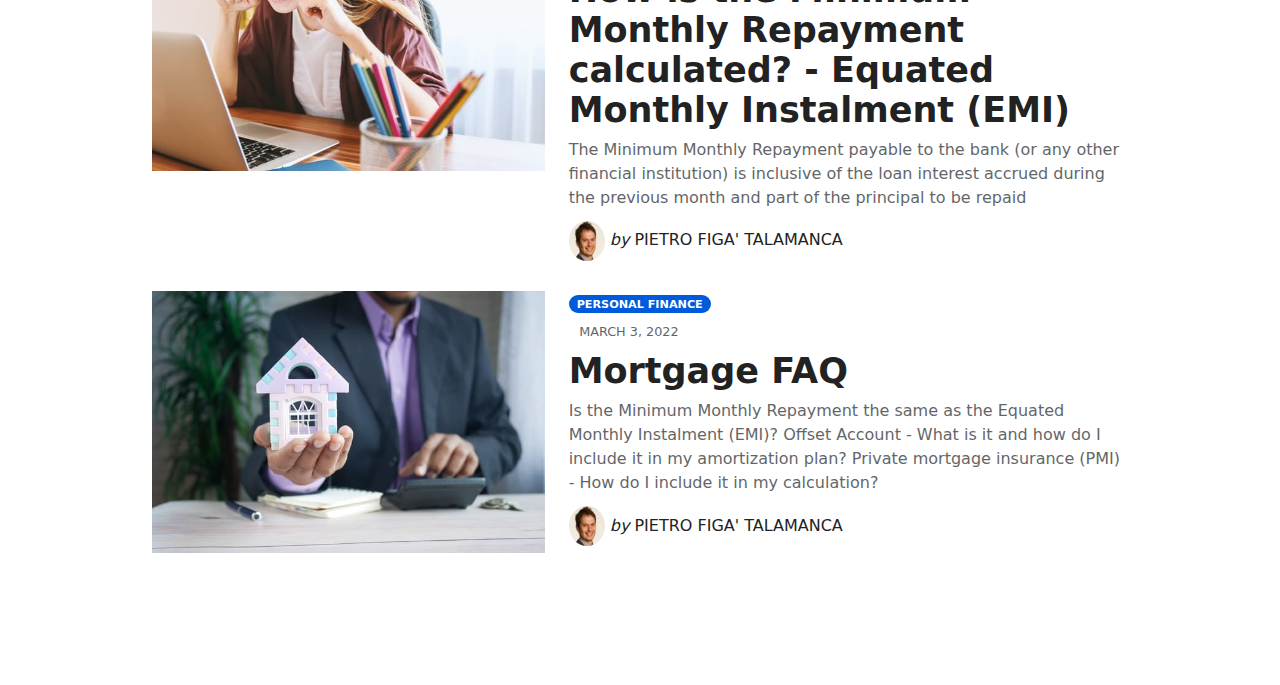
==== commit 979a854e: "Update index.html" ====
--- a/index.html
+++ b/index.html
@@ -272,7 +272,7 @@
 
     <script src="lib/jquery/dist/jquery.min.js"></script>
     <script src="lib/bootstrap/dist/js/bootstrap.bundle.min.js"></script>
-    <script src="js/site441a.js?v=BxFAw9RUJ1E4NycpKEjCNDeoSvr4RPHixdBq5wDnkeY"></script>
+    <script src="js/include-menu.js"></script>
 
 
 </body>
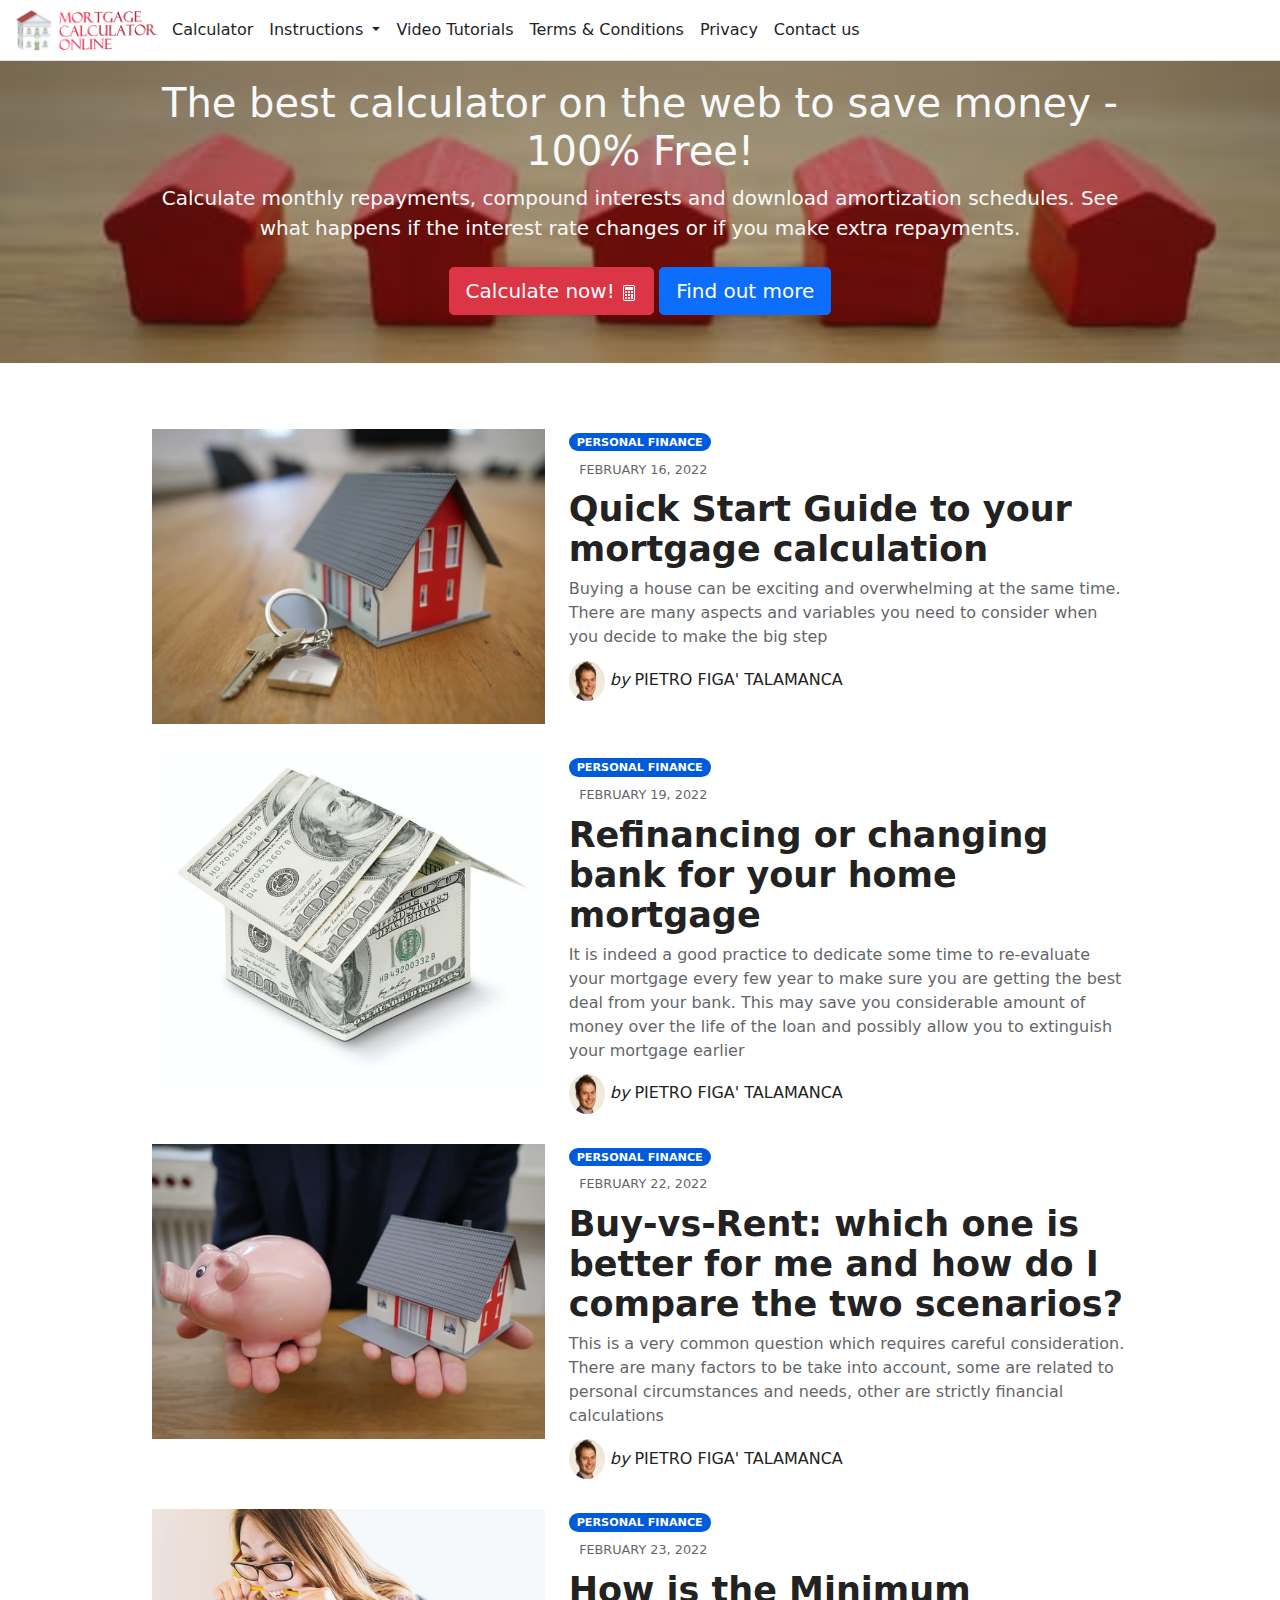
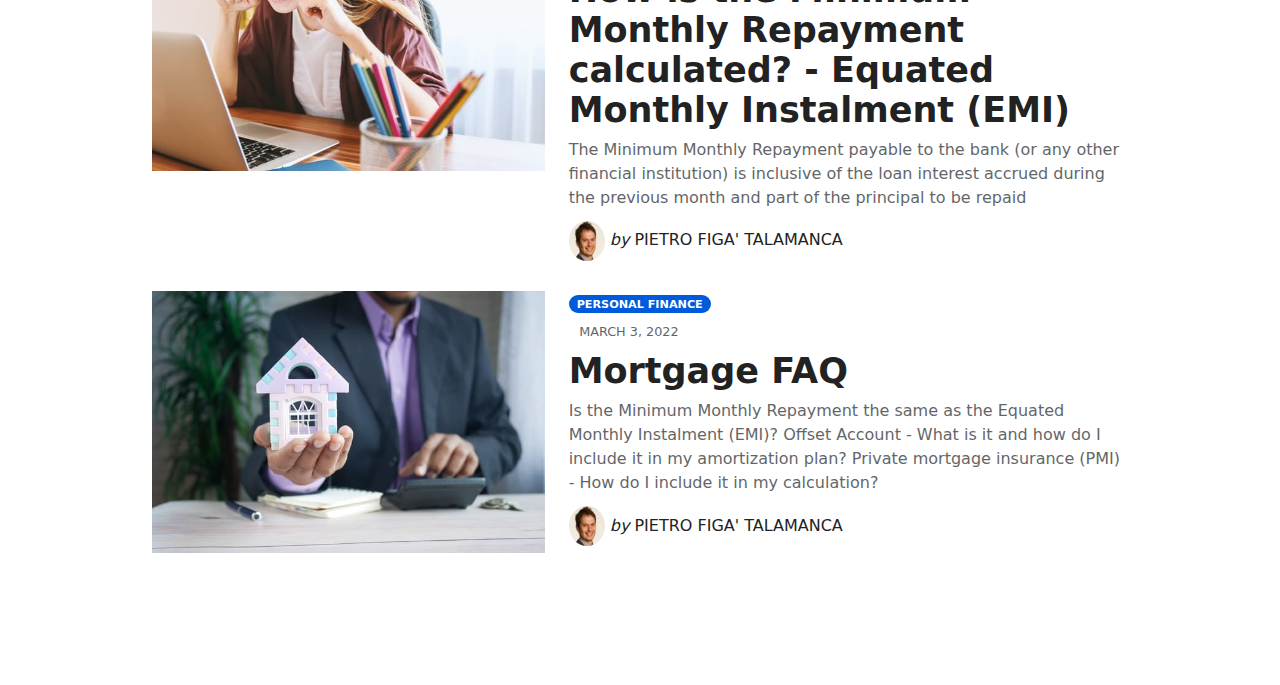
==== commit 527ce32b: "Update index.html" ====
--- a/index.html
+++ b/index.html
@@ -22,7 +22,6 @@
 
     <link rel="stylesheet" href="lib/bootstrap/dist/css/bootstrap.min.css" />
     <link rel="stylesheet" href="css/sited6ab.css?v=LKgXnOT71qH8-6R6Qz0LZAA0JWt9eX24TVraSShV5bo" />
-    <link rel="stylesheet" href="AspCorePOC.stylesb21f.css?v=fwntdCdYQKenxJHWRF_RyZ0mTrzoKbPcGIkeerfV-LY" />
         <link rel="icon" href="Assets/Logo_small_tab.png">
 
 </head>
--- a/css/sited6ab.css
+++ b/css/sited6ab.css
@@ -62,7 +62,7 @@
 }
 
 .LSD_BackgroundImage2 {
-  background-image: url('Assets/Logo_small_red.png'); /* Ensure the path is correct */
+  background-image: url('../Assets/Logo_small_red.png'); /* Ensure the path is correct */
   background-color: transparent;
   background-repeat: no-repeat;
   background-size: contain;
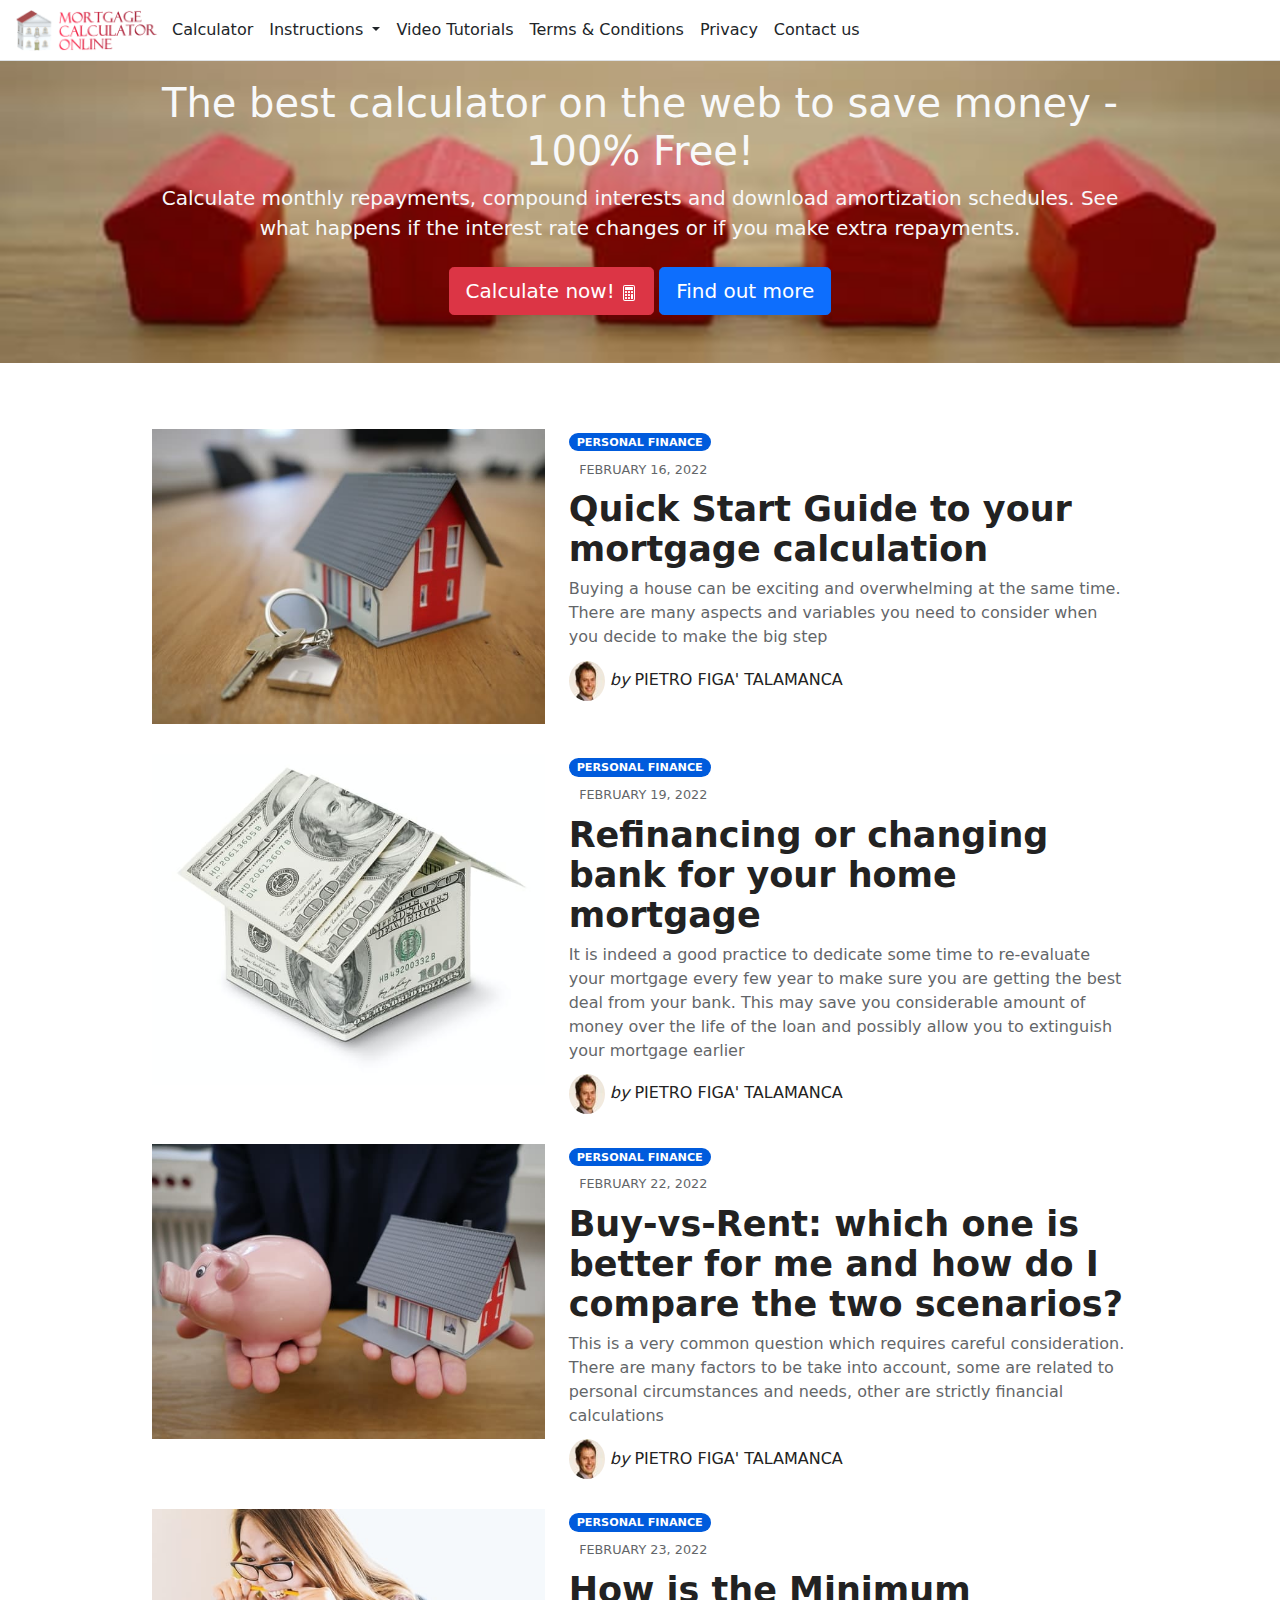
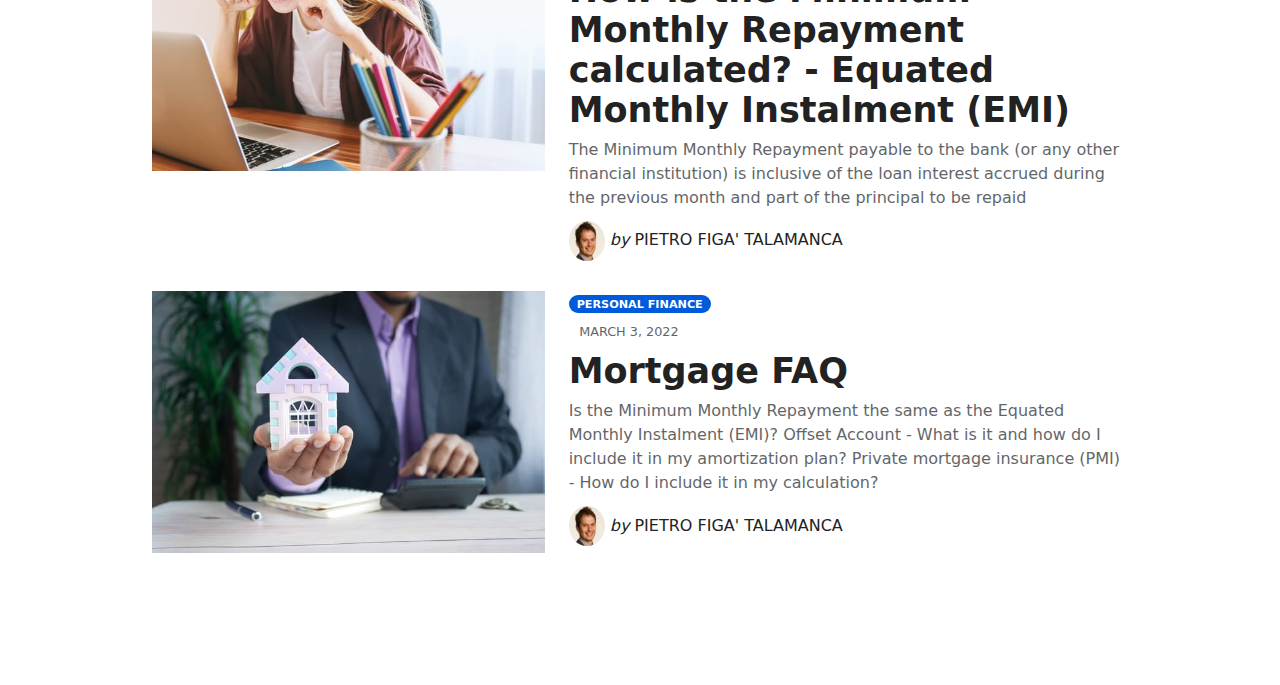
==== commit ae5d30fe: "Update index.html" ====
--- a/index.html
+++ b/index.html
@@ -26,91 +26,21 @@
 
 </head>
 <body>
-    <!--<header>
-        <nav b-cyro5tijtr class="navbar navbar-expand-sm navbar-toggleable-sm navbar-light bg-white border-bottom box-shadow mb-3 fixed-top">
-            <div b-cyro5tijtr class="container">
-        <button b-cyro5tijtr type="button" id="logoSmall" onclick="window.location.href = 'index.html'" class="btn btn-link LSD_BackgroundImage2 m-0 p-0" href="#" style="min-height:44px; min-width:149px"></button>
-
-                <button b-cyro5tijtr class="navbar-toggler" type="button" data-bs-toggle="collapse" data-bs-target=".navbar-collapse" aria-controls="navbarSupportedContent"
-                        aria-expanded="false" aria-label="Toggle navigation">
-                    <span b-cyro5tijtr class="navbar-toggler-icon"></span>
-                </button>
-                <div b-cyro5tijtr class="navbar-collapse collapse d-sm-inline-flex justify-content-between">
-                    <ul b-cyro5tijtr class="navbar-nav flex-grow-1">
-                        <li b-cyro5tijtr class="nav-item">
-                            <a b-cyro5tijtr class="nav-link text-dark"  href="https://localhost:7267/">Calculator</a>
-                        </li>
-
-                        <li b-cyro5tijtr class="nav-item dropdown">
-                            <a b-cyro5tijtr class="nav-link text-dark dropdown-toggle" href="#" id="navbarDropdown" role="button" data-bs-toggle="dropdown" aria-expanded="false">
-                                Instructions
-                            </a>
-                            <ul b-cyro5tijtr class="dropdown-menu" aria-labelledby="navbarDropdown">
-                                <li b-cyro5tijtr><a class="dropdown-item" href="Mortgage-guide.html">1. Quick start guide</a></li>
-                                <li b-cyro5tijtr><a class="dropdown-item" href="Refinance.html">2. Refinancing or changing bank</a></li>
-                                <li b-cyro5tijtr><a class="dropdown-item" href="Buy-vs-rent.html">3. Buy-vs-Rent: which one is better</a></li>
-                                <li b-cyro5tijtr><a class="dropdown-item" href="Equated-monthly-instalment.html">4. Equated Monthly Instalment</a></li>
-                                <li b-cyro5tijtr><a class="dropdown-item" href="Mortgage-faq.html">5. Mortgage FAQ</a></li>
-
-                            </ul>
-                        </li>
-
-
-
-
-
-                        <li b-cyro5tijtr class="nav-item">
-                            <a class="nav-link text-dark" href="Terms-and-conditions.html">Terms &amp; Conditions</a>
-                        </li>
-                        <li b-cyro5tijtr class="nav-item">
-                            <a class="nav-link text-dark" href="Privacy.html">Privacy</a>
-                        </li>
-                        <li b-cyro5tijtr class="nav-item">
-                            <a class="nav-link text-dark" href="Contacts.html">Contact us</a>
-                        </li>
-                    </ul>
-                </div>
-            </div>
-        </nav>
-    </header>-->
-
+    <style>
+        .LSD_Jumbotron-image {
+            background-image: url('Assets/tierra-mallorca-JXI2Ap8dTNc-unsplash.jpg');
+            background-size: cover;
+            background-position: center center;
+        }
+    </style>
     <div data-include="topmenu.html"></div>
 
 
     <main b-cyro5tijtr role="main" class="" style=" margin-top:55px; ">
 
-        <style>
-            html {
-                scroll-behavior: smooth;
-            }
-
-            #section1 {
-                height: 100px;
-                background-color: green;
-            }
-
-            #section2 {
-                height: 100px;
-                background-color: silver;
-            }
-
-            .LSD_Jumbotron {
-                /*background-image: url("...");*/
-                background: linear-gradient( rgba(50, 50, 50, 0.3), rgba(50, 50, 50, 0.1) ), url('Assets/tierra-mallorca-JXI2Ap8dTNc-unsplash.jpg');
-                background-size: cover;
-                background-position: center center;
-            }
-
-            .jumbotron {
-                background-color: rgba(255,255,255,0);
-                border-radius: 0;
-            }
-        </style>
-
-
         <main role="main">
 
-            <section class="jumbotron LSD_Jumbotron text-center py-4 my-4">
+            <section class="jumbotron LSD_Jumbotron LSD_Jumbotron-image text-center py-4 my-4">
                 <div class="container">
                     <h1 class="jumbotron-heading text-light">The best calculator on the web to save money - 100% Free!</h1>
                     <p class="lead text-light">Calculate monthly repayments, compound interests and download amortization schedules. See what happens if the interest rate changes or if you make extra repayments.</p>
--- a/css/sited6ab.css
+++ b/css/sited6ab.css
@@ -1,6 +1,8 @@
 html {
-  font-size: 14px;
-}
+    font-size: 14px;
+    scroll-behavior: smooth;
+  position: relative;
+  min-height: 100%;}
 
 @media (min-width: 768px) {
   html {
@@ -8,94 +10,241 @@
   }
 }
 
-html {
-  position: relative;
-  min-height: 100%;
-}
+
 
 body {
   margin-bottom: 60px;
 }
 
+/*Blog css*/
+/*@media (min-width: 768px) {
+    .container {
+        width: 750px;
+    }
+}
+*/
+/*@media (min-width: 992px) {
+    .container {
+        width: 970px;
+    }
+}*/
+
 a {
-  text-decoration: none;
-}
-
-a:hover {
-  text-decoration: underline;
-}
+    text-decoration: none
+}
+
+    a:hover {
+        text-decoration: underline
+    }
 
 .container {
-  padding-right: 15px;
-  padding-left: 15px;
-  margin-right: auto;
-  margin-left: auto;
-}
-
-.LSD-Blog-Container {}
+    padding-right: 15px;
+    padding-left: 15px;
+    margin-right: auto;
+    margin-left: auto;
+}
+
+.LSD-Blog-Container {
+}
 
 @media (min-width: 1200px) {
-  .container, .container-lg, .container-md, .container-sm, .container-xl {
-    max-width: 1001px;
-  }
+    .container, .container-lg, .container-md, .container-sm, .container-xl {
+        max-width: 1001px;
+    }
 }
 
 @media (max-width: 1150px) {
-  .LSD-Blog-Container {
-    max-width: 100%;
-    padding-left: 3em;
-    padding-right: 3em;
-  }
+    .LSD-Blog-Container {
+        max-width: 100%;
+    }
+}
+
+@media (max-width: 1150px) {
+    .LSD-Blog-Container {
+        padding-left: 3em;
+        padding-right: 3em;
+    }
 }
 
 @media (max-width: 1300px) {
-  .LSD-Blog-Container {
-    max-width: 1000px;
-  }
+    .LSD-Blog-Container {
+        max-width: 1000px;
+    }
 }
 
 .LSD-entry {
-  padding-top: 42px;
-  padding-bottom: 42px;
-  line-height: 1.7;
-  word-break: break-word;
+    padding-top: 42px;
+    padding-bottom: 42px;
+    line-height: 1.7;
+    word-break: break-word;
 }
 
 .LSD_BackgroundImage2 {
-  background-image: url('../Assets/Logo_small_red.png'); /* Ensure the path is correct */
-  background-color: transparent;
-  background-repeat: no-repeat;
-  background-size: contain;
-  transition: .3s ease;
-}
+    background-image: url('../Assets/Logo_small_red.png');
+    background-color: transparent;
+    background-repeat: no-repeat;
+    background-size: contain;
+    /*min-height: 50px;*/
+    transition: .3s ease;
+}
+/*.LSD_Jumbotron {
+    background: linear-gradient(rgba(50, 50, 50, 0.3), rgba(50, 50, 50, 0.1));  Default gradient 
+}*/
 
 @media (min-width: 768px) {
-  .LSD_BackgroundImage2 {
-    /* display: none; */
-  }
-}
-
-.LSD_Jumbotron {
-  background: linear-gradient(rgba(50, 50, 50, 0.3), rgba(50, 50, 50, 0.1)), url('Assets/tierra-mallorca-JXI2Ap8dTNc-unsplash.jpg'); /* Ensure the path is correct */
-  background-size: cover;
-  background-position: center center;
-}
-
-.jumbotron {
-  background-color: rgba(255, 255, 255, 0);
-  border-radius: 0;
-}
-
-html {
-  scroll-behavior: smooth;
-}
-
-#section1 {
-  height: 100px;
-  background-color: green;
-}
-
-#section2 {
-  height: 100px;
-  background-color: silver;
-}
+    .LSD_BackgroundImage2 {
+        /*        display: none;
+*/
+    }
+
+    #section1 {
+        height: 100px;
+        background-color: green;
+    }
+
+    #section2 {
+        height: 100px;
+        background-color: silver;
+    }
+
+
+
+    .jumbotron {
+        background-color: rgba(255,255,255,0);
+        border-radius: 0;
+    }
+}
+ul {
+    padding-left: 35px;
+    margin-bottom: 15px;
+}
+
+.blog-footer {
+    padding: 1.5rem 0;
+    color: #999;
+    text-align: center;
+    background-color: #f9f9f9;
+    border-top: 0.05rem solid #e5e5e5;
+    margin-top: 1rem;
+}
+
+/*Articles css*/
+.category-badge {
+    cursor: inherit;
+    padding: 3px 8px 2px;
+    display: inline-block;
+    height: auto;
+    line-height: 1.2em;
+    border-radius: 10px;
+    background-color: #005BDC;
+    color: #ffffff;
+    font-size: .7em;
+    font-weight: 700;
+    text-decoration: none;
+    text-transform: uppercase;
+    margin-right: 10em;
+}
+
+.blog-post time {
+    opacity: .7;
+    vertical-align: baseline;
+    margin-bottom: 0.5em;
+    font-size: .8em;
+    text-transform: uppercase;
+    color: inherit;
+}
+
+.blog-post a img {
+    margin-right: 10px;
+    width: 36px;
+    border-radius: 50%;
+    height: 40px;
+}
+
+.blog-post .author {
+    font-style: italic;
+    opacity: 0.9;
+    text-transform: uppercase;
+}
+
+.blog-post-meta em {
+    display: block;
+}
+
+.blog-post ul {
+    cursor: inherit;
+}
+
+    .blog-post ul li {
+        cursor: inherit;
+    }
+
+.blog-post section {
+    margin-bottom: 1em;
+}
+
+.blog-post iframe {
+    display: block;
+    margin: 1em 0;
+}
+
+.blog-post .lead {
+    opacity: .7;
+    vertical-align: baseline;
+    font-size: 1.25rem;
+    margin-bottom: 0.5em;
+}
+
+.blog-pagination a {
+    margin: 0 5px;
+}
+
+.badge {
+    cursor: inherit;
+    padding: 3px 8px 2px;
+    display: inline-block;
+    height: auto;
+    line-height: 1.2em;
+    border-radius: 10px;
+    background-color: #005BDC;
+    color: #ffffff;
+    font-size: .7em;
+    font-weight: 700;
+    text-decoration: none;
+    text-transform: uppercase;
+}
+
+.date-info {
+    opacity: .7;
+    vertical-align: baseline;
+    margin-bottom: 0.5em;
+    font-size: .8em;
+    text-transform: uppercase;
+    /*color: inherit;*/
+    color: #f8f9fa;
+    margin: 0 2em 0 0;
+    vertical-align: middle;
+}
+
+.author-info {
+    display: inline-block;
+    vertical-align: middle;
+}
+
+.author-img {
+    margin-right: 10px;
+    width: 36px;
+    border-radius: 50%;
+    height: 40px;
+}
+
+.author-text {
+    font-style: italic;
+    opacity: 0.9;
+}
+
+.author-name {
+    text-transform: uppercase;
+    opacity: 0.9;
+}
+/*End rticles css*/
